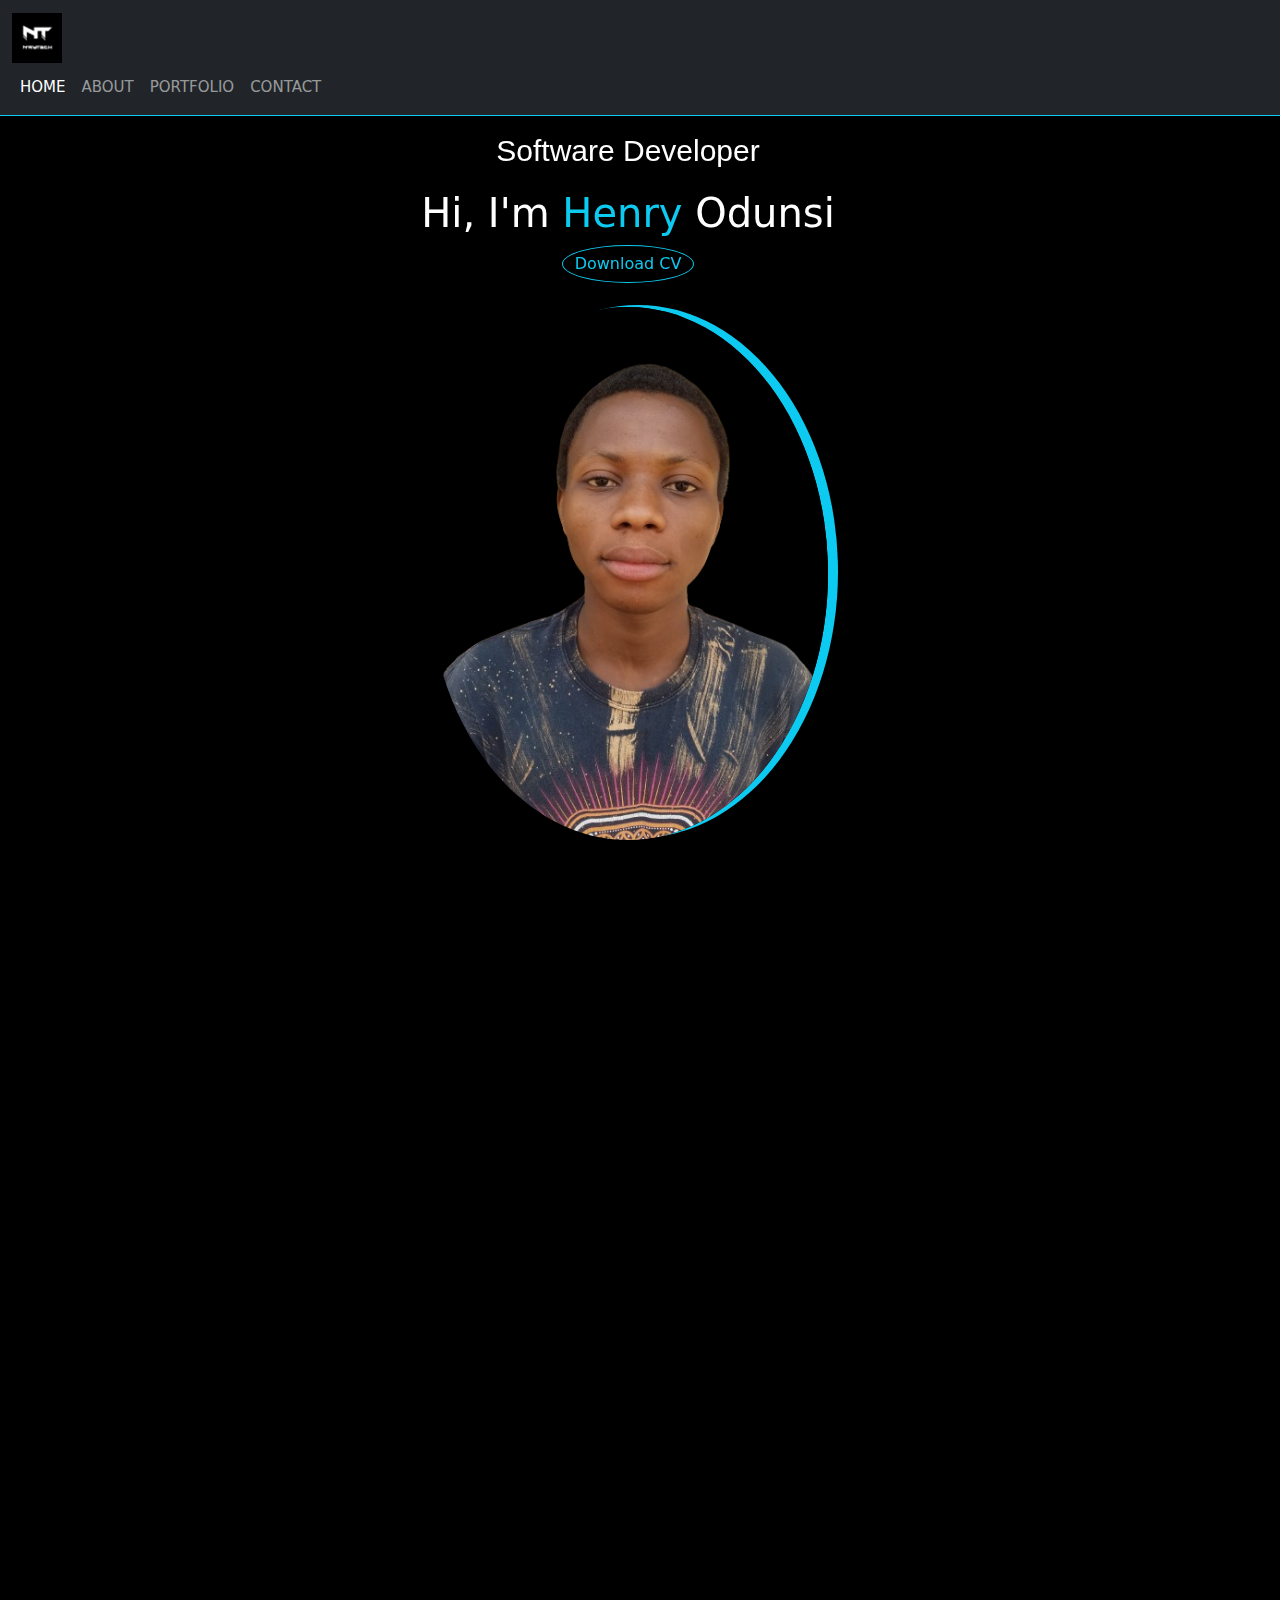
==== index.html @ d7338c4a "fixed nav" ====
<!doctype html>
<html lang="en">
  <head>
    <!-- Required meta tags -->
    <meta charset="utf-8">
    <meta name="viewport" content="width=device-width, initial-scale=1, shrink-to-fit=no">

    <!-- Bootstrap CSS -->
    <link rel="stylesheet" href="bootstrap-5.3.3-dist/css/bootstrap-grid.min.css">
    <link rel="stylesheet" href="bootstrap-5.3.3-dist/css/bootstrap.min.css">
    <link rel="stylesheet" href="main.css">
    <link rel="stylesheet" href="https://cdn.jsdelivr.net/npm/bootstrap-icons@1.11.3/font/bootstrap-icons.min.css">
    <link rel="stylesheet" href="https://unpkg.com/aos@next/dist/aos.css" />
    <title>Henry Odunsi</title>
  </head>
  <body onscroll="topo()">
    <nav id="nav" class="navbar navbar-expand-lg bg-dark border-body fixed-top" data-bs-theme="dark">
      <div class="container-fluid">
      <div class="row">
        <div class="new">
        <a class="navbar-brand" href="#"><img src="Nrytech.jpg" alt="N'rytech logo" data-aos="fade-right" class="logo"></a>
        <p class="navbar-toggler" type="button" data-bs-toggle="collapse" data-bs-target="#navbarNavAltMarkup" aria-controls="navbarNavAltMarkup" aria-expanded="false" aria-label="Toggle navigation">
          <label class="hamburger">
            <input type="checkbox">
            <svg viewBox="0 0 32 32">
              <path class="line line-top-bottom" d="M27 10 13 10C10.8 10 9 8.2 9 6 9 3.5 10.8 2 13 2 15.2 2 17 3.8 17 6L17 26C17 28.2 18.8 30 21 30 23.2 30 25 28.2 25 26 25 23.8 23.2 22 21 22L7 22"></path>
              <path class="line" d="M7 16 27 16"></path>
            </svg>
          </label>
        </p>
        
      </div>
      <div class="collapse navbar-collapse" id="navbarNavAltMarkup">
        <div class="navbar-nav">
          <a class="nav-link active" aria-current="page" href="#section">HOME

          </a>
          <a class="nav-link" href="#about">ABOUT</a>
          <a class="nav-link" href="#portfolio">PORTFOLIO</a>
          <a class="nav-link" href="#contact">CONTACT</a>
        </div>
      </div>
       
      </div>
    </div>
    </nav>
    
    <!-- popup -->
    <div class="popup">
      <h1>Thanks for downloading my cv</h1>
    </div>
    <!-- section home -->
    <section>
    <div id="section">
        <div class="row">
          <div class="col-sm-12">
            <div class="jumbotron jumbotron-fluid">
              <div class="container"><br><br>
                <p data-aos="fade-right" data-aos-duration="2000">Software Developer</p>
                <h1 data-aos="fade-right" data-aos-duration="2000">Hi, I'm <span>Henry</span> Odunsi</h1>
                <a href="Henry Adetunji Odunsi.pdf" download type="button" data-aos="fade-left" class="btn btn-outline-info" onclick="compliment()">Download CV</a>
                
              </div><br>
              <div class="img-box">
                <img class="me" src="Henry.png" alt="Henry's pic" data-aos="fade-left" data-aos-duration="2000" class="border">
            </div>
            </div>
          </div>
        </div>
      </div>
    </section>
  
    <!-- about -->
    <div id="about">
        <div class="container">
            <div class="row">
                <div class="col-sm-12">
                    <div class="row itmCenter">
                            <div class="col-sm-12 col-lg-6" data-aos="zoom-in-up" data-aos-duration="2000">
                                <img class="img-fluid" src="Henry.png" alt="Henry's pic">
                            </div>
                            <div class="col-sm-12 col-lg-6" data-aos="fade-right" data-aos-duration="2000">
                                <h1 class="about">About Me</h1>
                                <div class="container text-center">
                                  <div class="row align-items-center">
                                    <div class="col" data-aos="fade-right" data-aos-duration="2000">
                                      <button type="button" class="btn btn-info" data-bs-toggle="modal" data-bs-target=".skill-modal-lg">Skills</button>
                                    </div>
                                    <div class="col" data-aos="fade-right" data-aos-duration="2000">
                                      <button type="button" class="btn btn-info" data-bs-toggle="modal" data-bs-target=".edc-modal-lg">Education</button>
                                    </div>
                                    
                                  </div>
                                </div>
                                <br><br><div class="detail" data-aos="zoom-in-down" data-aos-duration="2000"> I'm Henry Adetunji Odunsi, a passionate software developer and tech enthusiast based in Kaduna, Nigeria. 
                                  With a background in Electrical and Electronics Engineering, I blend technical expertise with creativity to solve problems and develop impactful projects.</div> 

                            </div>
                    </div>
                </div>
            </div>
        </div>
    </div>
    <div id="up" class="upArrow">
      <a href="#section"><i class="bi bi-arrow-up-square-fill"></i></a>
    </div>
    <!-- modals  -->
    <div class="modal fade skill-modal-lg" tabindex="-1" aria-labelledby="exampleModalLabel" aria-hidden="true">
      <div class="modal-dialog">
        <div class="modal-content">
          <div class="modal-header">
            <h1 class="modal-title fs-5" id="exampleModalLabel">Skills</h1>
            <button type="button" class="btn-close" data-bs-dismiss="modal" aria-label="Close"></button>
          </div>
          <div class="modal-body">
            <div class="progress border" role="progressbar" aria-label="Success example" aria-valuenow="25" aria-valuemin="0" aria-valuemax="100">
              <div class="progress-bar bg-success" style="width: 55%">JavaScript</div>
            </div>
            <div class="progress border" role="progressbar" aria-label="Info example" aria-valuenow="50" aria-valuemin="0" aria-valuemax="100">
              <div class="progress-bar bg-info text-dark" style="width: 85%">CSS</div>
            </div>
            <div class="progress border" role="progressbar" aria-label="Info example" aria-valuenow="50" aria-valuemin="0" aria-valuemax="100">
              <div class="progress-bar bg-info text-dark" style="width: 82%">Bootstrap</div>
            </div>
            <div class="progress border" role="progressbar" aria-label="Warning example" aria-valuenow="75" aria-valuemin="0" aria-valuemax="100">
              <div class="progress-bar bg-warning text-dark" style="width: 90%">HTML</div>
            </div>
            <div class="progress border" role="progressbar" aria-label="Success example" aria-valuenow="75" aria-valuemin="0" aria-valuemax="100">
              <div class="progress-bar bg-success" style="width: 75%">Version control</div>
            </div>
            <div class="progress border" role="progressbar" aria-label="Warning example" aria-valuenow="75" aria-valuemin="0" aria-valuemax="100">
              <div class="progress-bar bg-warning text-dark" style="width: 90%">Communication & Team Collaboration</div>
            </div>
            <div class="progress border" role="progressbar" aria-label="Warning example" aria-valuenow="75" aria-valuemin="0" aria-valuemax="100">
              <div class="progress-bar bg-warning text-dark" style="width: 90%">Computer Hardware </div>
            </div>
            <div class="progress border" role="progressbar" aria-label="Warning example" aria-valuenow="75" aria-valuemin="0" aria-valuemax="100">
              <div class="progress-bar bg-warning text-dark" style="width: 90%">Software Installation</div>
            </div>
          </div>
          <div class="modal-footer">
            <button type="button" class="btn btn-secondary" data-bs-dismiss="modal">Close</button>
            
          </div>
        </div>
      </div>
    </div>
    
    <div class="modal fade edc-modal-lg" tabindex="-1" aria-labelledby="exampleModalLabel" aria-hidden="true">
      <div class="modal-dialog">
        <div class="modal-content">
          <div class="modal-header">
            <h1 class="modal-title fs-5" id="exampleModalLabel">Education</h1>
            <button type="button" class="btn-close" data-bs-dismiss="modal" aria-label="Close"></button>
          </div>
          <div class="modal-body">
            <p class="lead"><em>
              <ul>
                <li>Higher National Diploma (HND) in Electrical & Electronics Engineering, Kaduna Polytechnic (2024)</li>
              <li>Ordinary National Diploma (OND) in Electrical & Electronics Engineering, Kaduna Polytechnic (2022)</li>

              </ul>
            </em></p>
          </div>
          <div class="modal-footer">
            <button type="button" class="btn btn-secondary" data-bs-dismiss="modal">Close</button>
            
          </div>
        </div>
      </div>
    </div>
   
    <!-- portfolio -->
    <div id="portfolio" data-aos="zoom-in" data-aos-duration="2000">
    <div class="row">
      <div class="col-sm-12">
        
          <div class="container">
            <h1 class="display-4">Projects</h1>
          </div>
        
      </div>
    </div>
    <div class="container">
    <div id="carouselExampleAutoplaying" class="carousel slide" data-bs-ride="carousel">
      <div class="carousel-inner">
        <div class="carousel-item active">
          <img src="./img/img1.png" class="d-block w-100 image" alt="...">
          <div class="overlay">
            <div class="text">Hello World</div>
          </div>
        </div>
        <div class="carousel-item">
          <img src="./img/img2.png" class="d-block w-100" alt="...">
        </div>
        <div class="carousel-item">
          <img src="./img/img3.png" class="d-block w-100" alt="...">
        </div>
        <div class="carousel-item">
          <img src="./img/img4.png" class="d-block w-100" alt="...">
        </div>
        <div class="carousel-item">
          <img src="./img/img5.png" class="d-block w-100" alt="...">
        </div>
        <div class="carousel-item">
          <img src="./img/img6.png" class="d-block w-100" alt="...">
        </div>
        <div class="carousel-item">
          <img src="./img/img7.png" class="d-block w-100" alt="...">
        </div>
        <div class="carousel-item">
          <img title="YouthSpark" src="./img/img8.png" class="d-block w-100" alt="...">
          <h4><a class="bi bi-link" href="https://youth-spark-bice.vercel.app/"></a></h4>
        </div>
        <div class="carousel-item">
          <img src="./img/img9.png" class="d-block w-100" alt="...">
          <h4><a class="bi bi-link" href="https://contacts-form-main.vercel.app/"> contact-form</a></h4>
        </div>
        <div class="carousel-item">
          <img src="./img/img10.png" class="d-block w-100" alt="...">
          <h4><a class="bi bi-link" href="https://bento-grid-main-blush.vercel.app/"> bento-grid</a></h4>
        </div>
      </div>
      <button class="carousel-control-prev" type="button" data-bs-target="#carouselExampleAutoplaying" data-bs-slide="prev">
        <span class="carousel-control-prev-icon" aria-hidden="true"></span>
        <span class="visually-hidden">Previous</span>
      </button>
      <button class="carousel-control-next" type="button" data-bs-target="#carouselExampleAutoplaying" data-bs-slide="next">
        <span class="carousel-control-next-icon" aria-hidden="true"></span>
        <span class="visually-hidden">Next</span>
      </button>
    </div>
  </div>
  </div>

    <!-- contact -->
    <div id="contact">
      <div class="container" data-aos="flip-right" data-aos-duration="2000"> 
        <div>
         <div class="contact-left">
          <h1 class="sub-title">Contact Me</h1>
          <p class="bi bi-envelope" style="font-size: 20px;"> henryodunsi05@gmail.com</p>
          <p class="bi bi-telephone"style="font-size: 20px;"> +234-8063145231</p>
          <div class="social-icons">
            <a href="https://facebook.com/henry.odunsi.7"><i class="bi bi-facebook"></i></a>
            <a href="https://twitter.com/HENRYODUNSI5"><i class="bi bi-twitter-x"></i></a>
            <a href="https://linkedin.com/in/henry-odunsi-837080258"><i class="bi bi-linkedin"></i></a>
            <a class="bi bi-github" href="https://github.com/Odunsih"></a>
          </div>
         </div>
         <div class="contact-right">
          <form action="https://formspree.io/f/mpwzelnd"
                 method="POST">
            <input type="text" name="Name" placeholder="Your Name" required>
            <input type="email" name="email" placeholder="Your email" required>
            <textarea name="message" rows="6" placeholder="Your Message" required></textarea>
            <button type="submit" id="btn" class="btn btn-outline-info">Submit</button> 
            
          </form>
         </div>
   

        </div>
      </div>
    </div>

    <footer class="copy">
      &copy; <span class="year"></span> HENRY ODUNSI 
    </footer>



    <!-- Optional JavaScript; choose one of the two! -->

    <!-- Option 1: Bootstrap Bundle with Popper -->
    <script src="https://cdn.jsdelivr.net/npm/bootstrap@5.3.3/dist/js/bootstrap.bundle.min.js" integrity="sha384-YvpcrYf0tY3lHB60NNkmXc5s9fDVZLESaAA55NDzOxhy9GkcIdslK1eN7N6jIeHz" crossorigin="anonymous"></script>

    <!-- Option 2: Separate Popper and Bootstrap JS -->
    
    <!-- <script src="https://cdn.jsdelivr.net/npm/@popperjs/core@2.11.8/dist/umd/popper.min.js" integrity="sha384-I7E8VVD/ismYTF4hNIPjVp/Zjvgyol6VFvRkX/vR+Vc4jQkC+hVqc2pM8ODewa9r" crossorigin="anonymous"></script>
    <script src="https://cdn.jsdelivr.net/npm/bootstrap@5.3.3/dist/js/bootstrap.min.js" integrity="sha384-0pUGZvbkm6XF6gxjEnlmuGrJXVbNuzT9qBBavbLwCsOGabYfZo0T0to5eqruptLy" crossorigin="anonymous"></script> -->
    <script src="https://unpkg.com/aos@next/dist/aos.js"></script>
    <script src="index.js">
     
    </script>
   
  </body>
</html>
---- main.css ----
html {
    scroll-behavior: smooth;
}

/* .new {
    background-color: rgba(255, 255, 255, 0);
    position: fixed;
} */

nav, .container-fluid, .row, .new {
    display: flex;
    justify-content: space-between;
    width: 100%;

}

nav {
    border-bottom: .5px solid #0dcaf0;
}


.navbar-toggler {
    border: none;
    height: 20px;
}

.navbar-toggler:focus {
    border: none;
}

.navbar-nav {
    text-align: center;
    font-size: 15px;
}

.hamburger {
    cursor: pointer;
  }
  
  .hamburger input {
    display: none;
  }
  
  .hamburger svg {
    height: 20px;
    transition: transform 600ms cubic-bezier(0.4, 0, 0.2, 1);
  }
  
  .line {
    fill: none;
    stroke: white;
    stroke-linecap: round;
    stroke-linejoin: round;
    stroke-width: 3;
    transition: stroke-dasharray 600ms cubic-bezier(0.4, 0, 0.2, 1),
                stroke-dashoffset 600ms cubic-bezier(0.4, 0, 0.2, 1);
  }
  
  .line-top-bottom {
    stroke-dasharray: 12 63;
  }
  
  .hamburger input:checked + svg {
    transform: rotate(-45deg);
  }
  
  .hamburger input:checked + svg .line-top-bottom {
    stroke-dasharray: 20 300;
    stroke-dashoffset: -32.42;
  }



body {
    background-color: black;
    animation-name: fade;
    animation-duration: 10s;
    animation-timing-function: ease-in-out;
    animation-iteration-count: infinite;

}

/* nav */
.logo {
    width: 50px;
    height: 28;
    
}

.btn-outline-info {
    border-radius: 100%;
    animation-name: float;
    animation-duration: 2s;
    animation-timing-function: linear;
    animation-iteration-count: infinite;
    transition: background-color 1s, color 1s;
}

/* section home */
#section {
    color: white;
    text-align: center;
    padding: 30px;
    margin: auto;
    margin-top: 50px;
    width: 85%;

}

.img-box img {
    border-radius: 50%;
    box-shadow: 10px -2px #0dcaf0;
    width: 400px;
    cursor: pointer;
    transition: border-radius 3s;
}

.img-box img:hover {
    border-radius: 1000px;
}

/* .img-box {
    transition:  border-radius 9s; */

    /* transition: transform 9s; */
/* } */

/* .img-box:hover { */
    /* transform: rotate(360deg); */

/* } */

.container h1 span {
    color: #0dcaf0;
    transition: font-size 2s;
}

.container h1 span:hover {
    font-size: 40px;
}

.container p {
    font-size: 30px;
    font-family: sans-serif;
}

/* about */

#about {
    padding: 80px 0;
    flex-basis: 35%;
    color: white;

}

.itmCenter {
    display: flex;
    margin: auto;
    justify-content: space-between;
    flex-wrap: wrap;
}

.img-fluid {
    border-radius: 30%;
    flex-basis: 35%;

}


.progress {
    background-color: rgb(75, 70, 70);
    height: 2rem;
    margin-top: 40px;
}

.modal-content {
    background-color: black;
    color: wheat;
}
.fs-5 {
    color: white;
}
.detail {
    font-size: 2rem;
    font-family: sans-serif;
    text-align: center;
    color: wheat;
}

/* potfolio */

#portfolio {
    width: 90%;
    align-items: center;
    display: flex;
    flex-direction: column;
    text-align: center;
    margin: 0 auto;
}


.display-4 {
    color: white;
    font-size: 30px;
    font-weight: 600;
    text-align: left;
    margin-left: 0;
}

.bi-link {
    text-decoration: none;
    font-size: 17px;
    color: #0dcaf0;
}

  .image {
    display: block;
    width: 100%;
    height: auto;
    border-radius: 20px;
  }
  
  .overlay {
    position: absolute;
    bottom: 0;
    left: 100%;
    right: 0;
    background-color: #008bba6c;
    border-radius: 20px;
    overflow: hidden;
    width: 0;
    height: 100%;
    transition: .5s ease;
  }
  
  .carousel-item:hover .overlay {
    width: 100%;
    left: 0;
  }
  
  .text {
    white-space: nowrap; 
    color: white;
    font-size: 20px;
    position: absolute;
    overflow: hidden;
    top: 50%;
    left: 50%;
    -ms-transform: translate(-50%, -50%);
    transform: translate(-50%, -50%);
  }

/* contact */

.contact-left {
    /* flex-basis: 35%; */
    font-size: 10px;
    color: white;
    margin-right: 10px;
}

.contact-right {
    flex-basis: 60%;
}
.contact-left p {
    margin-top: 30px;
   
}

.contact-left p i {
    color: white;
    margin-right: 15px;
    font-size: 25px;
}

.social-icons {
    margin-top: 30px;
}

.social-icons a {
    text-decoration: none;
    font-size: 30px;
    margin-right: 15px;
    color: gray;
    display: inline-block;
    transition: transform 0.5s;
}

.social-icons a:hover {
    color: #0dcaf0;
    transform: translateY(-5px);
}

.btn-info {
    transition: font-size 1s, transform 1s;
}

.btn-info:hover {
    transform: translateY(-5px);
    font-size: 20px;
}

#contact {
    margin: 20px;
}

.contact-right form {
    width: 100%;
}
form input, form textarea {
    width: 60%;
    border: 0;
    outline: none;
    background: white;
    padding: 15px;
    margin: 15px 0;
    color: black;
    font-size: 18px;
    border-radius: 5px;
    transition: 
    border-color 2s,
    border-radius 2s,
    font-size 1s;
}

form input:hover, form textarea:hover {
    border-style: groove;
    border-color: #0dcaf0;
    border-width: 3px;
    border-radius: 15px;
    font-size: 20px;
}

form input:focus, form textarea:focus {
    border-style: groove;
    border-color: #0dcaf0;
    border-width: 3px;
    border-radius: 15px;
    font-size: 20px;
}

.upArrow {
    display: none;
}

.up {
    text-align: right;
    font-size: 20px;
    position: fixed;
    padding: 10px;
    left: 0;
    margin: 0 auto;
    bottom: 0;
    width: 100%;
}

.copy {
    color: white;
    text-align: center;
    bottom: 0;
    margin-top: 50px;

}

.popup {
    display: none;
}

.pop {
    display: block;
    margin-top: 20px;
    background-color: #032229;
    color: aliceblue;
    position: absolute;
    width: 100%;
    padding: auto;
    padding-left: 10px;
    animation: slide 6s linear infinite;
}

@keyframes slide {
    from {
        transform: translateX(100%);
    }
    to {
        transform: translateX(-100%);
    }
}

@keyframes fade {
    0% {
        background-color: #032229;
    }
    50% {
        background-color: black;
    }
    100% {
        background-color: #032229;
    }
}

@keyframes float {
    0% {
        transform: translateY(10px);
    }

    /* 25% {
        transform: translate3D(20px);
    } */

    50% {
        transform: translateZ(10px);
    }

    100% {
        transform: translateY(10px);
    }
}


@media  (max-width: 600px) {
    .img-box img {
        width: 250px;
        overflow: hidden;
    } 

    .img-fluid {
        display: none;
    }

    form input, form textarea {
        width: 100%;
    }

    #btn {
        float: right;
    }

    .bi-envelope, .bi-telephone {
        font-size: 1px;
    }
}

/* @media (max-width: 400px) {
    .img-box img {
        width: 100px;
    }
} */
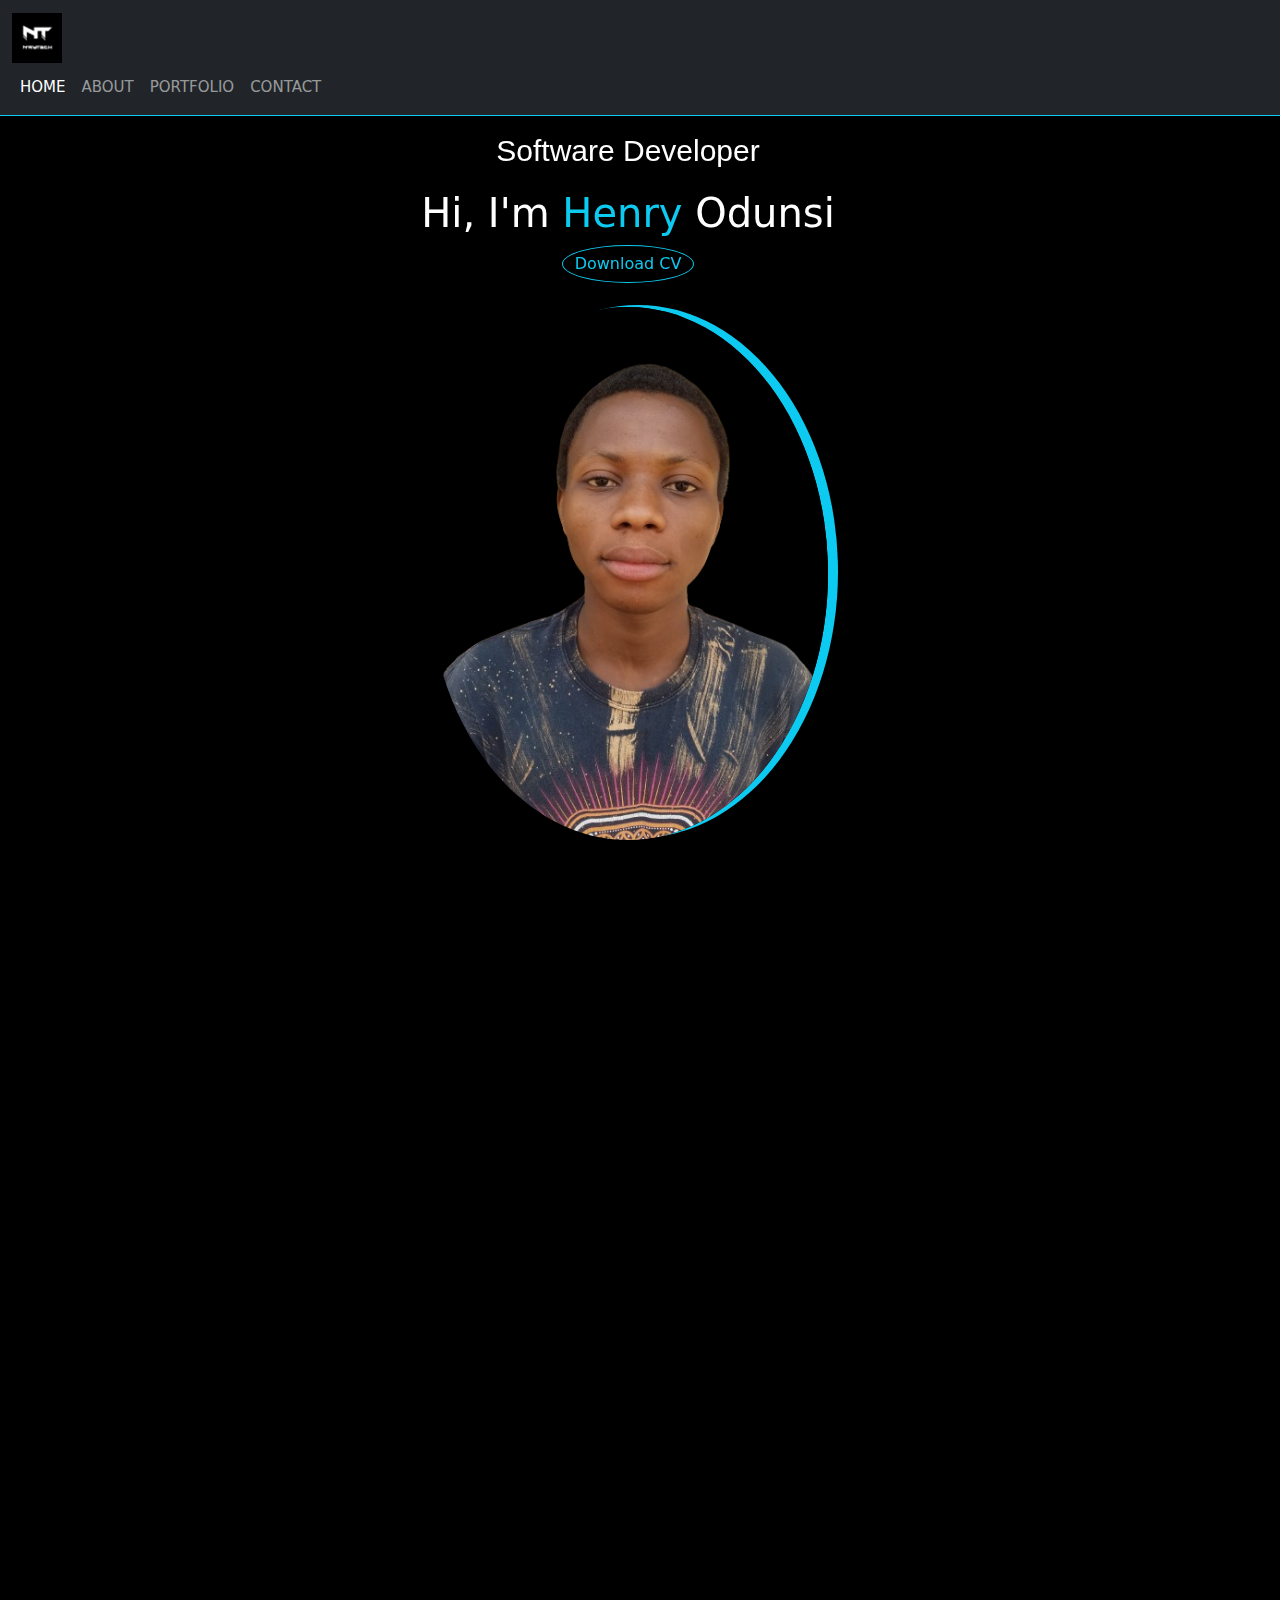
==== commit e3c273fc: "adjust project img size" ====
--- a/index.html
+++ b/index.html
@@ -192,32 +192,59 @@
         </div>
         <div class="carousel-item">
           <img src="./img/img2.png" class="d-block w-100" alt="...">
+          <div class="overlay">
+            <div class="text">Hello World</div>
+          </div>
         </div>
         <div class="carousel-item">
           <img src="./img/img3.png" class="d-block w-100" alt="...">
+          <div class="overlay">
+            <div class="text">Hello World</div>
+          </div>
         </div>
         <div class="carousel-item">
           <img src="./img/img4.png" class="d-block w-100" alt="...">
+          <div class="overlay">
+            <div class="text">Hello World</div>
+          </div>
         </div>
         <div class="carousel-item">
           <img src="./img/img5.png" class="d-block w-100" alt="...">
+          <div class="overlay">
+            <div class="text">Hello World</div>
+          </div>
         </div>
         <div class="carousel-item">
           <img src="./img/img6.png" class="d-block w-100" alt="...">
+          <div class="overlay">
+            <div class="text">Hello World</div>
+          </div>
         </div>
         <div class="carousel-item">
           <img src="./img/img7.png" class="d-block w-100" alt="...">
+          <div class="overlay">
+            <div class="text">Hello World</div>
+          </div>
         </div>
         <div class="carousel-item">
           <img title="YouthSpark" src="./img/img8.png" class="d-block w-100" alt="...">
-          <h4><a class="bi bi-link" href="https://youth-spark-bice.vercel.app/"></a></h4>
+          <div class="overlay">
+            <div class="text"><h4>YouthSpark<a class="bi bi-link" href="https://youth-spark-bice.vercel.app/"></a></h4></div>
+          </div>
+          
         </div>
         <div class="carousel-item">
           <img src="./img/img9.png" class="d-block w-100" alt="...">
+          <div class="overlay">
+            <div class="text">Hello World</div>
+          </div>
           <h4><a class="bi bi-link" href="https://contacts-form-main.vercel.app/"> contact-form</a></h4>
         </div>
         <div class="carousel-item">
           <img src="./img/img10.png" class="d-block w-100" alt="...">
+          <div class="overlay">
+            <div class="text">Hello World</div>
+          </div>
           <h4><a class="bi bi-link" href="https://bento-grid-main-blush.vercel.app/"> bento-grid</a></h4>
         </div>
       </div>
--- a/main.css
+++ b/main.css
@@ -209,14 +209,14 @@
 
 .bi-link {
     text-decoration: none;
-    font-size: 17px;
+    font-size: 27px;
     color: #0dcaf0;
 }
 
-  .image {
+  .d-block {
     display: block;
     width: 100%;
-    height: auto;
+    height: 300px;
     border-radius: 20px;
   }
   
@@ -225,7 +225,7 @@
     bottom: 0;
     left: 100%;
     right: 0;
-    background-color: #008bba6c;
+    background-color: #15181a7c;
     border-radius: 20px;
     overflow: hidden;
     width: 0;
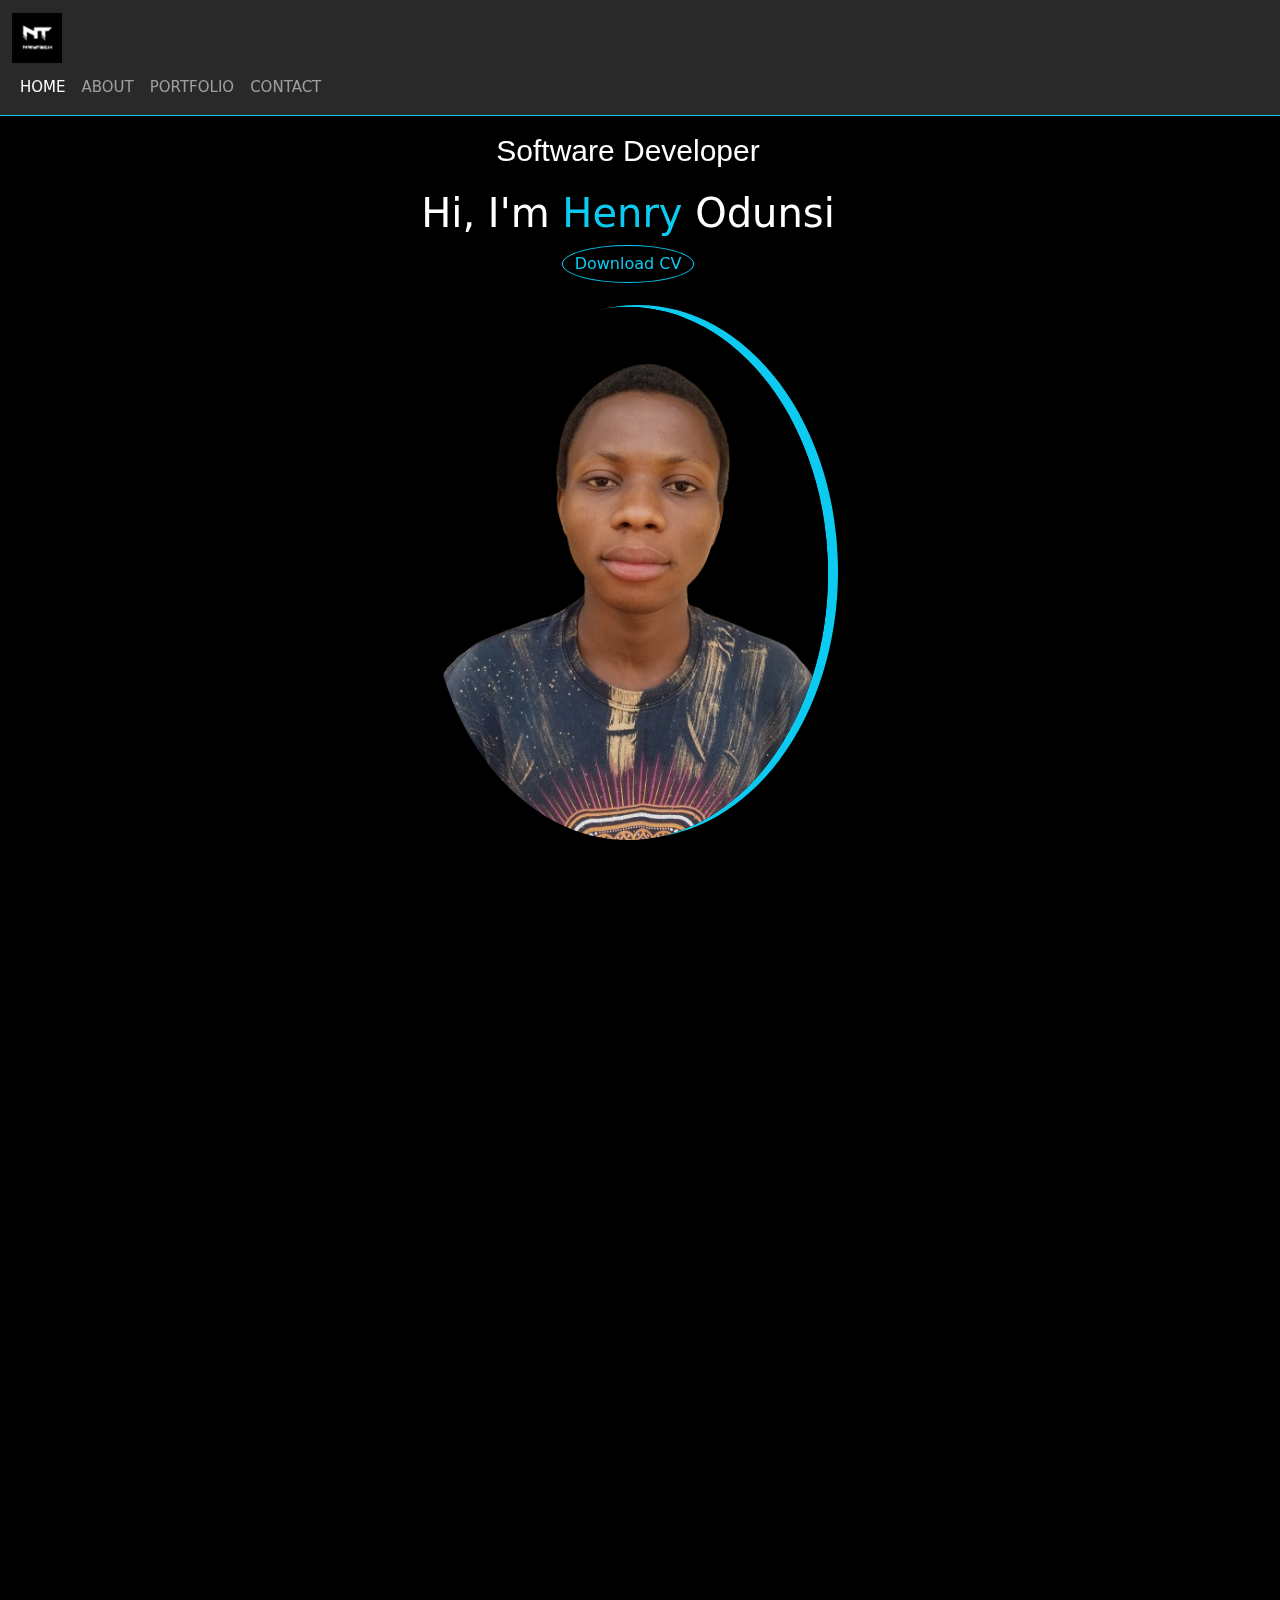
==== commit fc21390c: "backdrop filter" ====
--- a/index.html
+++ b/index.html
@@ -14,7 +14,7 @@
     <title>Henry Odunsi</title>
   </head>
   <body onscroll="topo()">
-    <nav id="nav" class="navbar navbar-expand-lg bg-dark border-body fixed-top" data-bs-theme="dark">
+    <nav id="nav" class="navbar navbar-expand-lg border-body fixed-top" data-bs-theme="dark">
       <div class="container-fluid">
       <div class="row">
         <div class="new">
@@ -184,25 +184,25 @@
     <div class="container">
     <div id="carouselExampleAutoplaying" class="carousel slide" data-bs-ride="carousel">
       <div class="carousel-inner">
+        <!-- <div class="carousel-item active">
+          <img src="./img/img1.png" class="d-block w-100 image" alt="...">
+          <div class="overlay">
+            <div class="text">Hello World</div>
+          </div>
+        </div> -->
         <div class="carousel-item active">
-          <img src="./img/img1.png" class="d-block w-100 image" alt="...">
-          <div class="overlay">
-            <div class="text">Hello World</div>
-          </div>
-        </div>
-        <div class="carousel-item">
           <img src="./img/img2.png" class="d-block w-100" alt="...">
           <div class="overlay">
-            <div class="text">Hello World</div>
+            <div class=" bi bi-html text">Landing page for an online store</div>
           </div>
         </div>
         <div class="carousel-item">
           <img src="./img/img3.png" class="d-block w-100" alt="...">
           <div class="overlay">
-            <div class="text">Hello World</div>
-          </div>
-        </div>
-        <div class="carousel-item">
+            <div class="text">Landing Page</div>
+          </div>
+        </div>
+        <!-- <div class="carousel-item">
           <img src="./img/img4.png" class="d-block w-100" alt="...">
           <div class="overlay">
             <div class="text">Hello World</div>
@@ -225,28 +225,29 @@
           <div class="overlay">
             <div class="text">Hello World</div>
           </div>
-        </div>
+        </div> -->
+
         <div class="carousel-item">
           <img title="YouthSpark" src="./img/img8.png" class="d-block w-100" alt="...">
           <div class="overlay">
             <div class="text"><h4>YouthSpark<a class="bi bi-link" href="https://youth-spark-bice.vercel.app/"></a></h4></div>
           </div>
-          
-        </div>
+        </div>
+
         <div class="carousel-item">
           <img src="./img/img9.png" class="d-block w-100" alt="...">
           <div class="overlay">
-            <div class="text">Hello World</div>
-          </div>
-          <h4><a class="bi bi-link" href="https://contacts-form-main.vercel.app/"> contact-form</a></h4>
-        </div>
+            <div class="text"><h4><a class="bi bi-link" href="https://contacts-form-main.vercel.app/"> contact-form</a></h4></div>
+          </div>
+        </div>
+
         <div class="carousel-item">
           <img src="./img/img10.png" class="d-block w-100" alt="...">
           <div class="overlay">
-            <div class="text">Hello World</div>
-          </div>
-          <h4><a class="bi bi-link" href="https://bento-grid-main-blush.vercel.app/"> bento-grid</a></h4>
-        </div>
+            <div class="text"><h4><a class="bi bi-link" href="https://bento-grid-main-blush.vercel.app/"> bento-grid</a></h4></div>
+          </div>
+        </div>
+
       </div>
       <button class="carousel-control-prev" type="button" data-bs-target="#carouselExampleAutoplaying" data-bs-slide="prev">
         <span class="carousel-control-prev-icon" aria-hidden="true"></span>
--- a/main.css
+++ b/main.css
@@ -16,6 +16,10 @@
 
 nav {
     border-bottom: .5px solid #0dcaf0;
+    background-color: hsla(0, 1%, 22%, 0.726);
+    -webkit-backdrop-filter: blur(5px);
+    backdrop-filter: blur(5px);
+  
 }
 
 
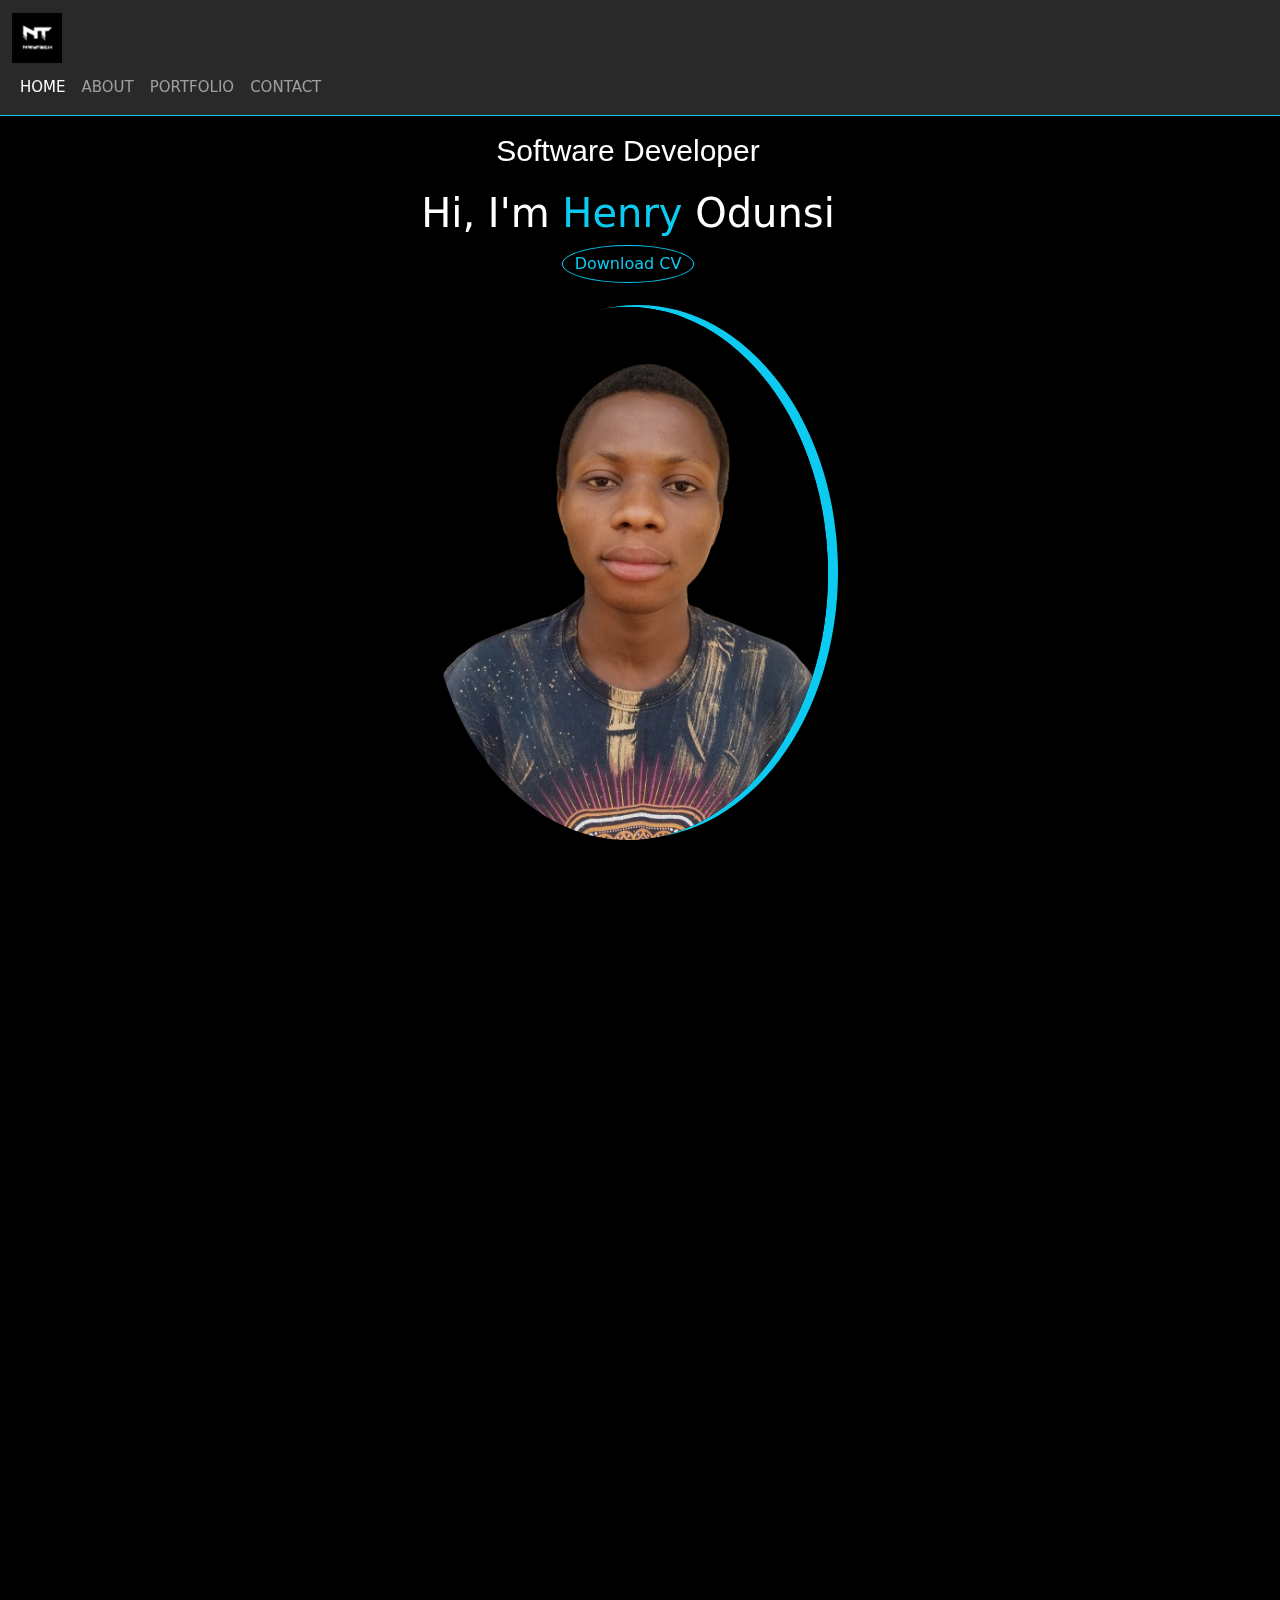
==== commit c04f5b94: "adjust project img for 1000px screen size" ====
--- a/index.html
+++ b/index.html
@@ -47,7 +47,7 @@
     
     <!-- popup -->
     <div class="popup">
-      <h1>Thanks for downloading my cv</h1>
+      <h1>Thanks for downloading my CV</h1>
     </div>
     <!-- section home -->
     <section>
@@ -120,7 +120,7 @@
               <div class="progress-bar bg-info text-dark" style="width: 85%">CSS</div>
             </div>
             <div class="progress border" role="progressbar" aria-label="Info example" aria-valuenow="50" aria-valuemin="0" aria-valuemax="100">
-              <div class="progress-bar bg-info text-dark" style="width: 82%">Bootstrap</div>
+              <div class="progress-bar bg-info text-dark" style="width: 82%">Bootstrap/Tailwind</div>
             </div>
             <div class="progress border" role="progressbar" aria-label="Warning example" aria-valuenow="75" aria-valuemin="0" aria-valuemax="100">
               <div class="progress-bar bg-warning text-dark" style="width: 90%">HTML</div>
@@ -193,13 +193,13 @@
         <div class="carousel-item active">
           <img src="./img/img2.png" class="d-block w-100" alt="...">
           <div class="overlay">
-            <div class=" bi bi-html text">Landing page for an online store</div>
+            <div class="fa-brands fa-html5 text">Landing page for an online store <br> <img src="https://img.icons8.com/?size=100&id=20909&format=png&color=000000" alt="HTML5"> <img src="https://img.icons8.com/?size=100&id=21278&format=png&color=000000" alt="CSS3"></div>
           </div>
         </div>
         <div class="carousel-item">
           <img src="./img/img3.png" class="d-block w-100" alt="...">
           <div class="overlay">
-            <div class="text">Landing Page</div>
+            <div class="fa-brands fa-html5 text">Landing page for an online store <br> <img src="https://img.icons8.com/?size=100&id=20909&format=png&color=000000" alt="HTML5"> <img src="https://img.icons8.com/?size=100&id=21278&format=png&color=000000" alt="CSS3"></div>
           </div>
         </div>
         <!-- <div class="carousel-item">
@@ -230,21 +230,21 @@
         <div class="carousel-item">
           <img title="YouthSpark" src="./img/img8.png" class="d-block w-100" alt="...">
           <div class="overlay">
-            <div class="text"><h4>YouthSpark<a class="bi bi-link" href="https://youth-spark-bice.vercel.app/"></a></h4></div>
+            <div class="text"><h4>YouthSpark<a class="bi bi-link" href="https://youth-spark-bice.vercel.app/"></a></h4><br> <img src="https://img.icons8.com/?size=100&id=20909&format=png&color=000000" alt="HTML5"> <img src="https://img.icons8.com/?size=100&id=21278&format=png&color=000000" alt="CSS3"><br> <img src="https://img.icons8.com/?size=100&id=gYCTehfTlYk5&format=png&color=000000" alt=""> <img src="https://img.icons8.com/?size=100&id=PndQWK6M1Hjo&format=png&color=000000" alt=""></div>
           </div>
         </div>
 
         <div class="carousel-item">
           <img src="./img/img9.png" class="d-block w-100" alt="...">
           <div class="overlay">
-            <div class="text"><h4><a class="bi bi-link" href="https://contacts-form-main.vercel.app/"> contact-form</a></h4></div>
+            <div class="text"><h4><a class="bi bi-link" href="https://contacts-form-main.vercel.app/"> contact-form</a></h4><br> <img src="https://img.icons8.com/?size=100&id=20909&format=png&color=000000" alt="HTML5"> <img src="https://img.icons8.com/?size=100&id=21278&format=png&color=000000" alt="CSS3"><br> <img src="https://img.icons8.com/?size=100&id=gYCTehfTlYk5&format=png&color=000000" alt=""> <img src="https://img.icons8.com/?size=100&id=PndQWK6M1Hjo&format=png&color=000000" alt=""></div>
           </div>
         </div>
 
         <div class="carousel-item">
           <img src="./img/img10.png" class="d-block w-100" alt="...">
           <div class="overlay">
-            <div class="text"><h4><a class="bi bi-link" href="https://bento-grid-main-blush.vercel.app/"> bento-grid</a></h4></div>
+            <div class="text"><h4><a class="bi bi-link" href="https://bento-grid-main-blush.vercel.app/"> bento-grid</a></h4><br> <img src="https://img.icons8.com/?size=100&id=20909&format=png&color=000000" alt="HTML5"> <img src="https://img.icons8.com/?size=100&id=21278&format=png&color=000000" alt="CSS3"></div>
           </div>
         </div>
 
--- a/main.css
+++ b/main.css
@@ -371,7 +371,7 @@
 }
 
 .pop {
-    display: block;
+    display: inline;
     margin-top: 20px;
     background-color: #032229;
     color: aliceblue;
@@ -421,6 +421,11 @@
     }
 }
 
+@media (min-width: 1000px) {
+    .d-block {
+        height: 500px;
+    }
+}
 
 @media  (max-width: 600px) {
     .img-box img {
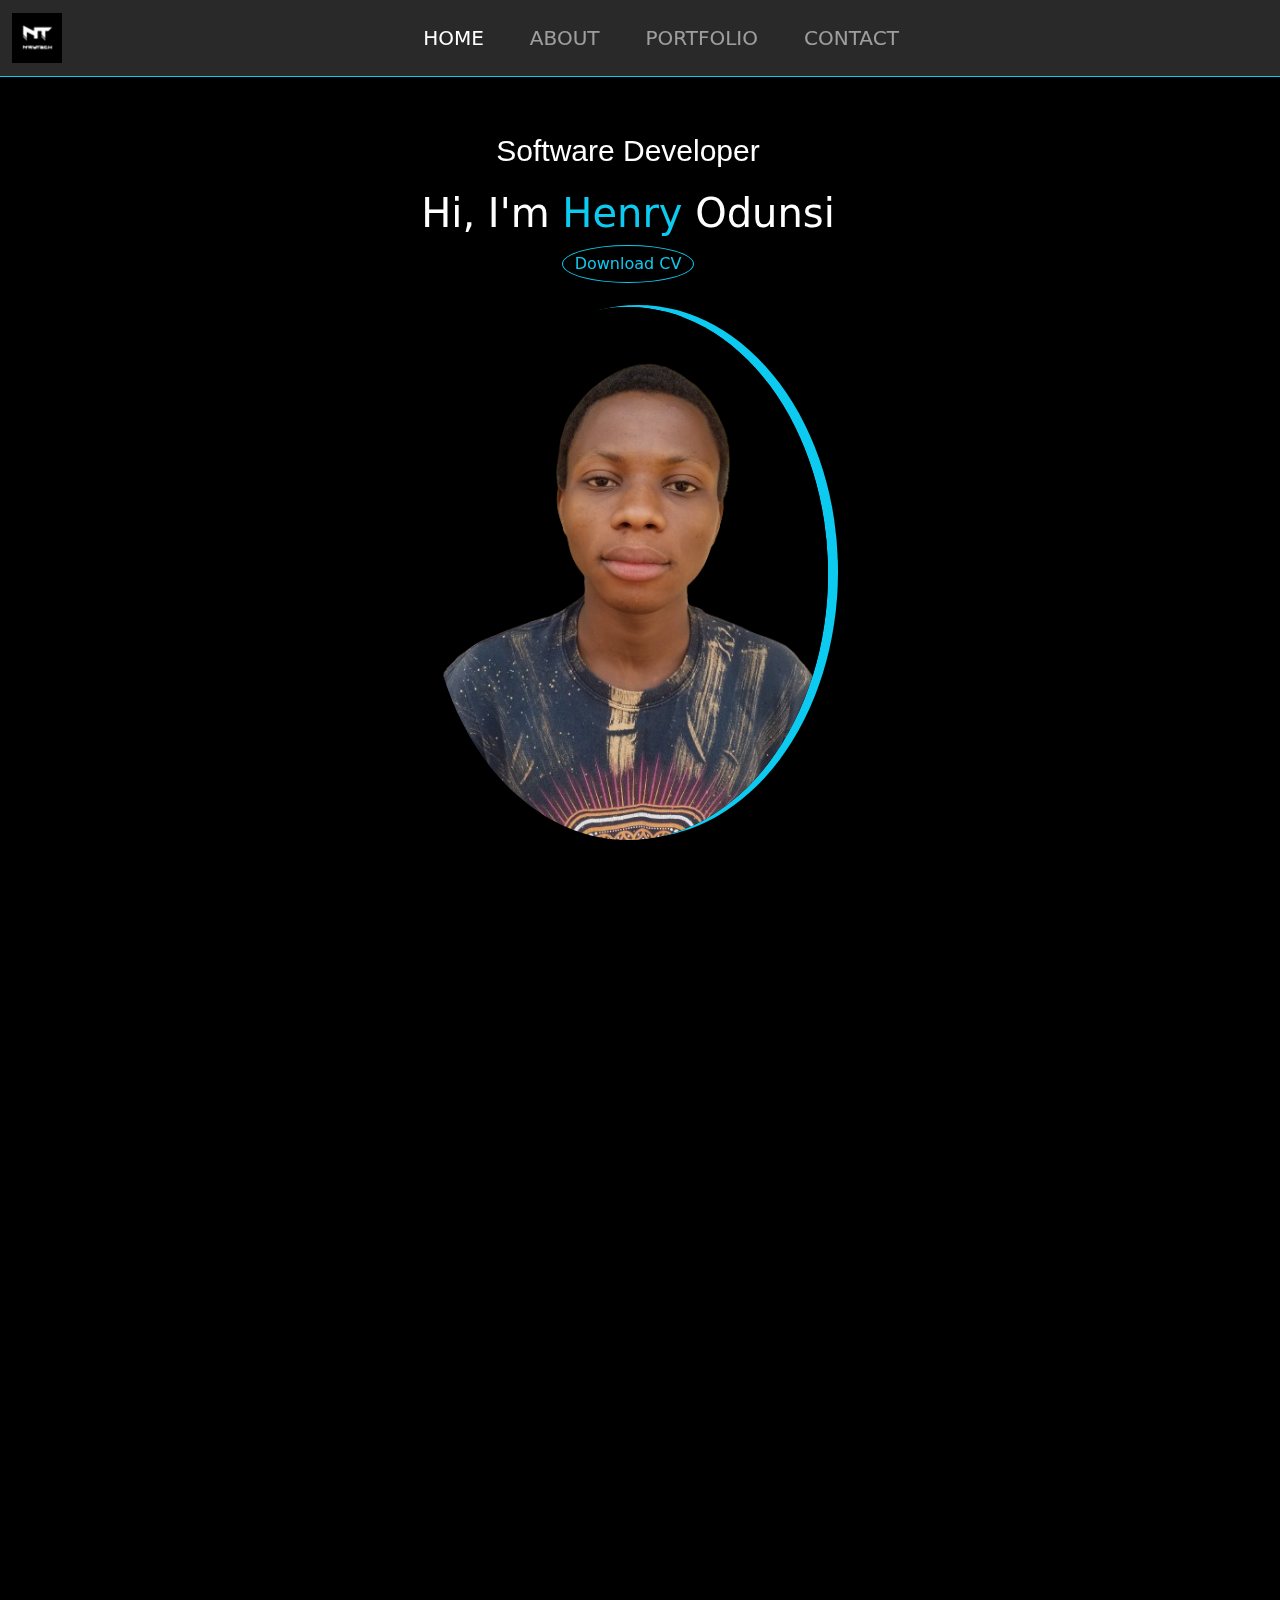
==== commit 41de3239: "done with nav toggler position" ====
--- a/index.html
+++ b/index.html
@@ -19,27 +19,30 @@
       <div class="row">
         <div class="new">
         <a class="navbar-brand" href="#"><img src="Nrytech.jpg" alt="N'rytech logo" data-aos="fade-right" class="logo"></a>
-        <p class="navbar-toggler" type="button" data-bs-toggle="collapse" data-bs-target="#navbarNavAltMarkup" aria-controls="navbarNavAltMarkup" aria-expanded="false" aria-label="Toggle navigation">
-          <label class="hamburger">
-            <input type="checkbox">
-            <svg viewBox="0 0 32 32">
-              <path class="line line-top-bottom" d="M27 10 13 10C10.8 10 9 8.2 9 6 9 3.5 10.8 2 13 2 15.2 2 17 3.8 17 6L17 26C17 28.2 18.8 30 21 30 23.2 30 25 28.2 25 26 25 23.8 23.2 22 21 22L7 22"></path>
-              <path class="line" d="M7 16 27 16"></path>
-            </svg>
-          </label>
-        </p>
-        
-      </div>
-      <div class="collapse navbar-collapse" id="navbarNavAltMarkup">
-        <div class="navbar-nav">
-          <a class="nav-link active" aria-current="page" href="#section">HOME
-
-          </a>
-          <a class="nav-link" href="#about">ABOUT</a>
-          <a class="nav-link" href="#portfolio">PORTFOLIO</a>
-          <a class="nav-link" href="#contact">CONTACT</a>
-        </div>
-      </div>
+        <div>
+          <p class="navbar-toggler" type="button" data-bs-toggle="collapse" data-bs-target="#navbarNavAltMarkup" aria-controls="navbarNavAltMarkup" aria-expanded="false" aria-label="Toggle navigation">
+            <label class="hamburger">
+              <input type="checkbox">
+              <svg viewBox="0 0 32 32">
+                <path class="line line-top-bottom" d="M27 10 13 10C10.8 10 9 8.2 9 6 9 3.5 10.8 2 13 2 15.2 2 17 3.8 17 6L17 26C17 28.2 18.8 30 21 30 23.2 30 25 28.2 25 26 25 23.8 23.2 22 21 22L7 22"></path>
+                <path class="line" d="M7 16 27 16"></path>
+              </svg>
+            </label>
+          </p>
+        </div>
+      
+        <div class="collapse navbar-collapse" id="navbarNavAltMarkup">
+          <div class="navbar-nav">
+            <a class="nav-link active" aria-current="page" href="#section">HOME
+  
+            </a>
+            <a class="nav-link" href="#about">ABOUT</a>
+            <a class="nav-link" href="#portfolio">PORTFOLIO</a>
+            <a class="nav-link" href="#contact">CONTACT</a>
+          </div>
+        </div>
+      </div>
+    
        
       </div>
     </div>
--- a/main.css
+++ b/main.css
@@ -12,6 +12,10 @@
     justify-content: space-between;
     width: 100%;
 
+}
+
+.new {
+    flex-wrap: wrap;
 }
 
 nav {
@@ -22,6 +26,13 @@
   
 }
 
+.nav-link {
+    /* font-size: 20px; */
+    text-align: center;
+    margin: 0 15px;
+    padding: 10px 0;
+}
+
 
 .navbar-toggler {
     border: none;
@@ -34,44 +45,45 @@
 
 .navbar-nav {
     text-align: center;
-    font-size: 15px;
+    font-size: 20px;
+    margin: 0 auto;
 }
 
 .hamburger {
     cursor: pointer;
-  }
-  
-  .hamburger input {
-    display: none;
-  }
-  
-  .hamburger svg {
-    height: 20px;
-    transition: transform 600ms cubic-bezier(0.4, 0, 0.2, 1);
-  }
-  
-  .line {
-    fill: none;
-    stroke: white;
-    stroke-linecap: round;
-    stroke-linejoin: round;
-    stroke-width: 3;
-    transition: stroke-dasharray 600ms cubic-bezier(0.4, 0, 0.2, 1),
-                stroke-dashoffset 600ms cubic-bezier(0.4, 0, 0.2, 1);
-  }
-  
-  .line-top-bottom {
+ }
+  
+.hamburger input {
+   display: none;
+}
+  
+.hamburger svg {
+   height: 20px;
+   transition: transform 600ms cubic-bezier(0.4, 0, 0.2, 1);
+}
+  
+.line {
+   fill: none;
+   stroke: white;
+   stroke-linecap: round;
+   stroke-linejoin: round;
+   stroke-width: 3;
+   transition: stroke-dasharray 600ms cubic-bezier(0.4, 0, 0.2, 1),
+   stroke-dashoffset 600ms cubic-bezier(0.4, 0, 0.2, 1);
+}
+  
+.line-top-bottom {
     stroke-dasharray: 12 63;
-  }
-  
-  .hamburger input:checked + svg {
+}
+
+.hamburger input:checked + svg {
     transform: rotate(-45deg);
-  }
-  
-  .hamburger input:checked + svg .line-top-bottom {
+}
+
+.hamburger input:checked + svg .line-top-bottom {
     stroke-dasharray: 20 300;
     stroke-dashoffset: -32.42;
-  }
+}
 
 
 
